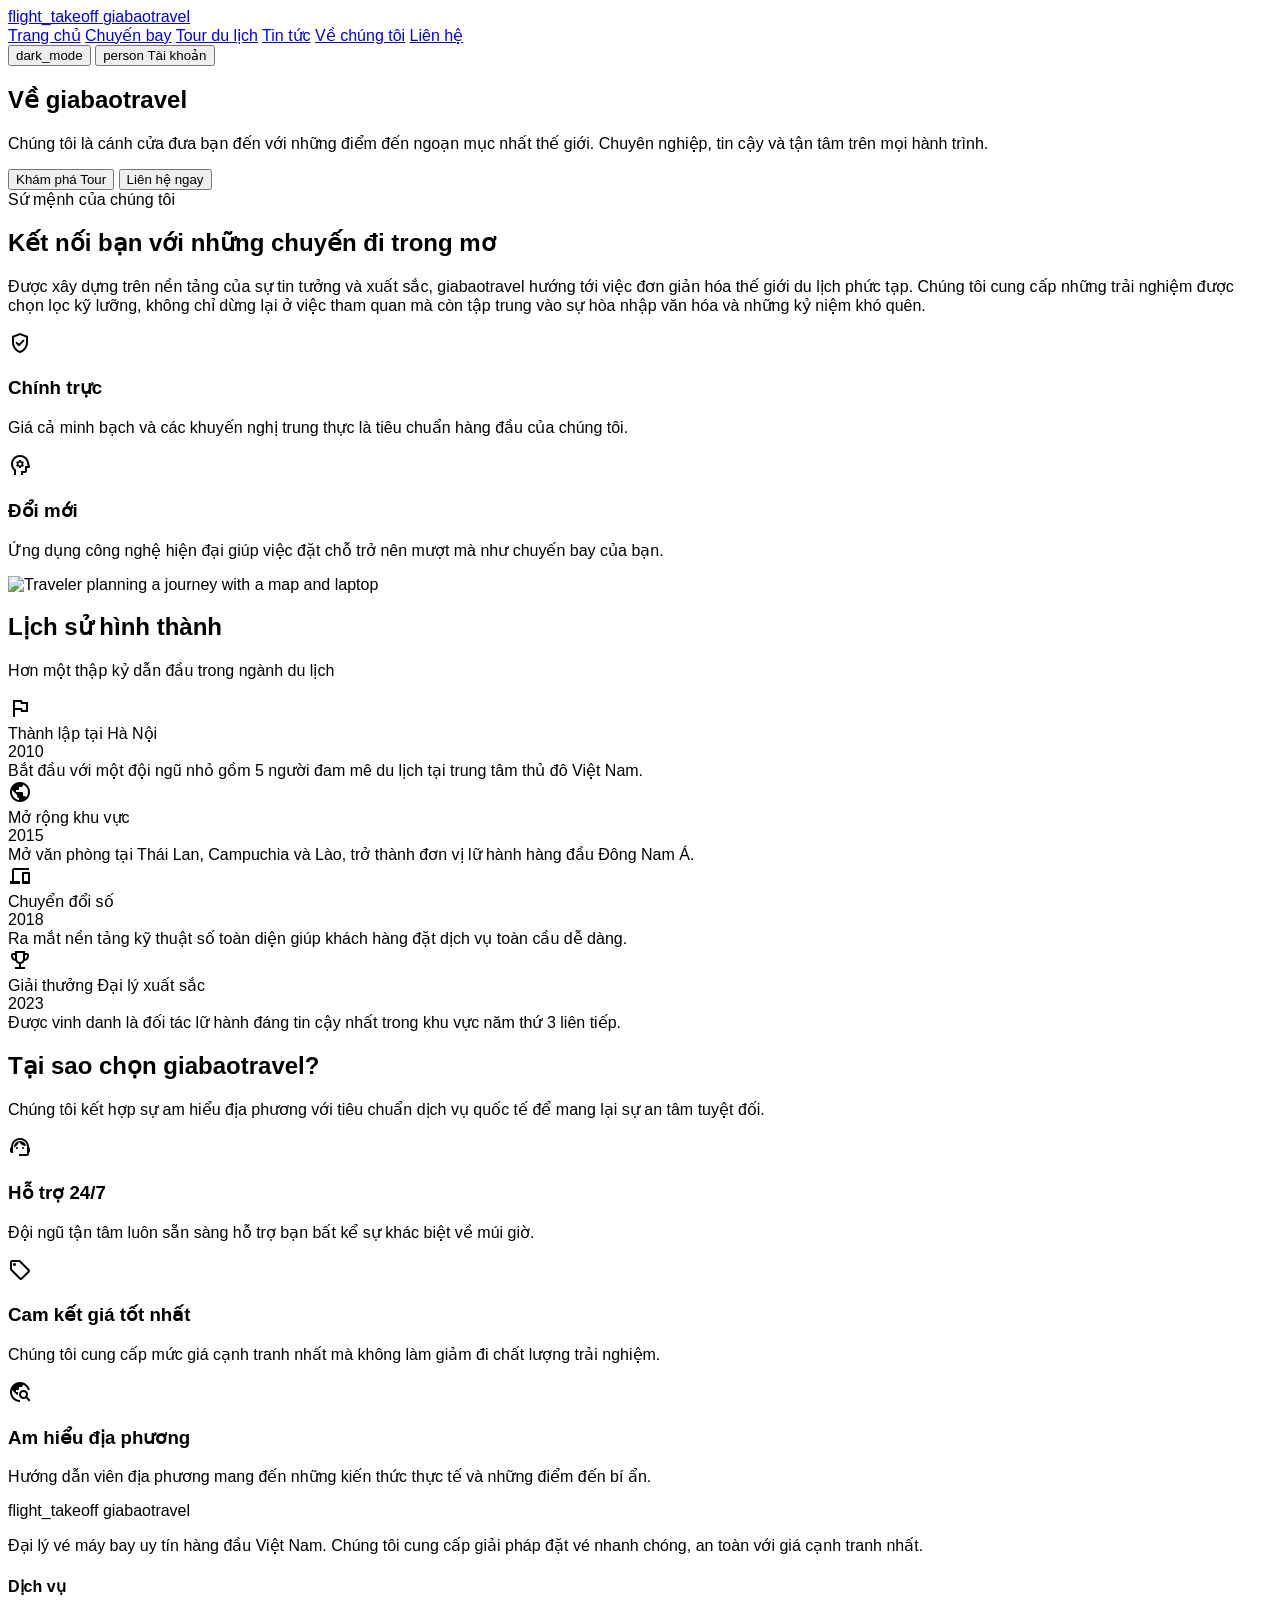
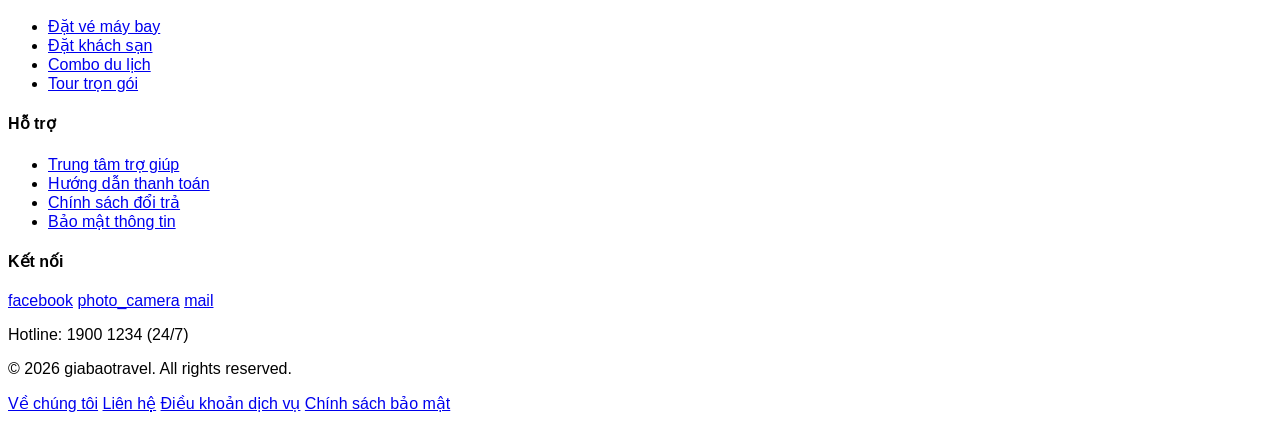
==== about.html @ 5be8aa8f "truonghd fĩ" ====
<!DOCTYPE html>
<html lang="vi">

<head>
    <meta charset="utf-8" />
    <meta content="width=device-width, initial-scale=1.0" name="viewport" />
    <title>Giới thiệu - giabaotravel</title>
    <script src="https://cdn.tailwindcss.com?plugins=forms,container-queries"></script>
    <link href="https://fonts.googleapis.com/css2?family=Plus+Jakarta+Sans:wght@400;500;600;700;800&amp;display=swap"
        rel="stylesheet" />
    <link
        href="https://fonts.googleapis.com/css2?family=Material+Symbols+Outlined:wght,FILL@100..700,0..1&amp;display=swap"
        rel="stylesheet" />
    <script id="tailwind-config">
        tailwind.config = {
            darkMode: "class",
            theme: {
                extend: {
                    colors: {
                        "primary": "#137fec",
                        "background-light": "#f6f7f8",
                        "background-dark": "#101922",
                    },
                    fontFamily: {
                        "display": ["Inter"]
                    },
                    borderRadius: { "DEFAULT": "0.25rem", "lg": "0.5rem", "xl": "0.75rem", "full": "9999px" },
                },
            },
        }
    </script>
    <style>
        body {
            font-family: 'Inter', sans-serif;
        }

        .material-symbols-outlined {
            font-variation-settings: 'FILL' 0, 'wght' 400, 'GRAD' 0, 'opsz' 24;
        }
    </style>
</head>

<body class="bg-background-light dark:bg-background-dark text-slate-900 dark:text-slate-100">
    <div class="layout-container flex h-full grow flex-col">
            <header class="bg-primary text-white py-4 shadow-lg sticky top-0 z-50">
        <div class="container mx-auto px-6 flex justify-between items-center">
            <a href="index.html" class="flex items-center space-x-2">
                <span class="material-icons text-3xl">flight_takeoff</span>
                <span class="text-2xl font-bold tracking-tight">giabaotravel</span>
            </a>
            <nav class="hidden md:flex space-x-6 font-medium">
                <a class="hover:text-blue-200 transition " href="index.html">Trang chủ</a>
                <a class="hover:text-blue-200 transition " href="schedule.html">Chuyến bay</a>
                <a class="hover:text-blue-200 transition " href="detail.html">Tour du lịch</a>
                <a class="hover:text-blue-200 transition " href="blog.html">Tin tức</a>
                <a class="hover:text-blue-200 transition border-b-2 border-white pb-1 font-bold" href="about.html">Về chúng tôi</a>
                <a class="hover:text-blue-200 transition " href="contact.html">Liên hệ</a>
            </nav>
            <div class="flex items-center space-x-4">
                <button class="p-2 rounded-full hover:bg-blue-600 transition"
                    onclick="document.documentElement.classList.toggle('dark')">
                    <span class="material-icons">dark_mode</span>
                </button>
                <button
                    class="bg-white text-primary px-5 py-2 rounded-full font-semibold flex items-center space-x-2 hover:bg-blue-50 transition shadow-md">
                    <span class="material-icons text-sm">person</span>
                    <span class="hidden sm:inline">Tài khoản</span>
                </button>
            </div>
        </div>
    </header>
        <main class="flex-1">
            <section class="relative h-[500px] w-full flex items-center justify-center overflow-hidden">
                <div class="absolute inset-0 bg-cover bg-center"
                    data-alt="Majestic mountain landscape with crystal clear lake"
                    style='background-image: linear-gradient(rgba(0, 0, 0, 0.4), rgba(0, 0, 0, 0.6)), url("https://lh3.googleusercontent.com/aida-public/[base64]");'>
                </div>
                <div class="relative z-10 text-center px-4 max-w-4xl">
                    <h1 class="text-white text-5xl md:text-6xl font-black mb-6 tracking-tight">Về giabaotravel</h1>
                    <p class="text-white/90 text-lg md:text-xl font-medium max-w-2xl mx-auto">
                        Chúng tôi là cánh cửa đưa bạn đến với những điểm đến ngoạn mục nhất thế giới. Chuyên nghiệp, tin
                        cậy và tận tâm trên mọi hành trình.
                    </p>
                    <div class="mt-10 flex justify-center gap-4">
                        <button
                            class="bg-primary text-white px-8 py-3 rounded-lg font-bold text-lg hover:scale-105 transition-transform">Khám
                            phá Tour</button>
                        <button
                            class="bg-white/20 backdrop-blur-md text-white border border-white/30 px-8 py-3 rounded-lg font-bold text-lg hover:bg-white/30 transition-all">Liên
                            hệ ngay</button>
                    </div>
                </div>
            </section>
            <div class="max-w-7xl mx-auto px-6 lg:px-10 py-16">
                <section class="mb-20">
                    <div class="flex flex-col lg:flex-row gap-12 items-center">
                        <div class="flex-1">
                            <span class="text-primary font-bold tracking-widest uppercase text-sm">Sứ mệnh của chúng
                                tôi</span>
                            <h2 class="text-slate-900 dark:text-slate-100 text-4xl font-black mt-4 mb-6 leading-tight">
                                Kết nối bạn với những chuyến đi trong mơ</h2>
                            <p class="text-slate-600 dark:text-slate-400 text-lg leading-relaxed mb-6">
                                Được xây dựng trên nền tảng của sự tin tưởng và xuất sắc, giabaotravel hướng tới việc
                                đơn giản hóa thế giới du lịch phức tạp. Chúng tôi cung cấp những trải nghiệm được chọn
                                lọc kỹ lưỡng, không chỉ dừng lại ở việc tham quan mà còn tập trung vào sự hòa nhập văn
                                hóa và những kỷ niệm khó quên.
                            </p>
                            <div class="grid grid-cols-1 md:grid-cols-2 gap-6">
                                <div
                                    class="p-5 rounded-xl border border-slate-200 dark:border-slate-800 bg-white dark:bg-background-dark shadow-sm">
                                    <span
                                        class="material-symbols-outlined text-primary text-3xl mb-3">verified_user</span>
                                    <h3 class="font-bold text-lg mb-2">Chính trực</h3>
                                    <p class="text-slate-500 text-sm">Giá cả minh bạch và các khuyến nghị trung thực là
                                        tiêu chuẩn hàng đầu của chúng tôi.</p>
                                </div>
                                <div
                                    class="p-5 rounded-xl border border-slate-200 dark:border-slate-800 bg-white dark:bg-background-dark shadow-sm">
                                    <span class="material-symbols-outlined text-primary text-3xl mb-3">psychology</span>
                                    <h3 class="font-bold text-lg mb-2">Đổi mới</h3>
                                    <p class="text-slate-500 text-sm">Ứng dụng công nghệ hiện đại giúp việc đặt chỗ trở
                                        nên mượt mà như chuyến bay của bạn.</p>
                                </div>
                            </div>
                        </div>
                        <div class="flex-1 w-full">
                            <div class="aspect-video rounded-2xl overflow-hidden shadow-2xl relative">
                                <img alt="Traveler planning a journey with a map and laptop"
                                    class="w-full h-full object-cover"
                                    src="https://lh3.googleusercontent.com/aida-public/[base64]" />
                            </div>
                        </div>
                    </div>
                </section>
                <section class="mb-20 py-12 bg-slate-50 dark:bg-slate-900/50 rounded-3xl px-8">
                    <div class="text-center mb-16">
                        <h2 class="text-slate-900 dark:text-slate-100 text-4xl font-black">Lịch sử hình thành</h2>
                        <p class="text-slate-500 mt-4">Hơn một thập kỷ dẫn đầu trong ngành du lịch</p>
                    </div>
                    <div
                        class="relative space-y-8 before:absolute before:inset-0 before:ml-5 before:-translate-x-px md:before:mx-auto md:before:translate-x-0 before:h-full before:w-0.5 before:bg-gradient-to-b before:from-transparent before:via-slate-300 before:to-transparent">
                        <div
                            class="relative flex items-center justify-between md:justify-normal md:odd:flex-row-reverse group is-active">
                            <div
                                class="flex items-center justify-center w-10 h-10 rounded-full border border-white bg-slate-300 dark:bg-slate-700 text-slate-500 group-[.is-active]:bg-primary group-[.is-active]:text-white shadow shrink-0 md:order-1 md:group-odd:-translate-x-1/2 md:group-even:translate-x-1/2 transition-colors duration-500">
                                <span class="material-symbols-outlined text-[18px]">flag</span>
                            </div>
                            <div
                                class="w-[calc(100%-4rem)] md:w-[45%] p-6 rounded-xl border border-slate-200 dark:border-slate-800 bg-white dark:bg-background-dark shadow-sm">
                                <div class="flex items-center justify-between space-x-2 mb-1">
                                    <div class="font-bold text-slate-900 dark:text-slate-100">Thành lập tại Hà Nội</div>
                                    <time class="font-display font-bold text-primary">2010</time>
                                </div>
                                <div class="text-slate-500 text-sm">Bắt đầu với một đội ngũ nhỏ gồm 5 người đam mê du
                                    lịch tại trung tâm thủ đô Việt Nam.</div>
                            </div>
                        </div>
                        <div
                            class="relative flex items-center justify-between md:justify-normal md:odd:flex-row-reverse group">
                            <div
                                class="flex items-center justify-center w-10 h-10 rounded-full border border-white bg-slate-300 dark:bg-slate-700 text-slate-500 group-[.is-active]:bg-primary group-[.is-active]:text-white shadow shrink-0 md:order-1 md:group-odd:-translate-x-1/2 md:group-even:translate-x-1/2">
                                <span class="material-symbols-outlined text-[18px]">public</span>
                            </div>
                            <div
                                class="w-[calc(100%-4rem)] md:w-[45%] p-6 rounded-xl border border-slate-200 dark:border-slate-800 bg-white dark:bg-background-dark shadow-sm">
                                <div class="flex items-center justify-between space-x-2 mb-1">
                                    <div class="font-bold text-slate-900 dark:text-slate-100">Mở rộng khu vực</div>
                                    <time class="font-display font-bold text-primary">2015</time>
                                </div>
                                <div class="text-slate-500 text-sm">Mở văn phòng tại Thái Lan, Campuchia và Lào, trở
                                    thành đơn vị lữ hành hàng đầu Đông Nam Á.</div>
                            </div>
                        </div>
                        <div
                            class="relative flex items-center justify-between md:justify-normal md:odd:flex-row-reverse group">
                            <div
                                class="flex items-center justify-center w-10 h-10 rounded-full border border-white bg-slate-300 dark:bg-slate-700 text-slate-500 group-[.is-active]:bg-primary group-[.is-active]:text-white shadow shrink-0 md:order-1 md:group-odd:-translate-x-1/2 md:group-even:translate-x-1/2">
                                <span class="material-symbols-outlined text-[18px]">devices</span>
                            </div>
                            <div
                                class="w-[calc(100%-4rem)] md:w-[45%] p-6 rounded-xl border border-slate-200 dark:border-slate-800 bg-white dark:bg-background-dark shadow-sm">
                                <div class="flex items-center justify-between space-x-2 mb-1">
                                    <div class="font-bold text-slate-900 dark:text-slate-100">Chuyển đổi số</div>
                                    <time class="font-display font-bold text-primary">2018</time>
                                </div>
                                <div class="text-slate-500 text-sm">Ra mắt nền tảng kỹ thuật số toàn diện giúp khách
                                    hàng đặt dịch vụ toàn cầu dễ dàng.</div>
                            </div>
                        </div>
                        <div
                            class="relative flex items-center justify-between md:justify-normal md:odd:flex-row-reverse group">
                            <div
                                class="flex items-center justify-center w-10 h-10 rounded-full border border-white bg-slate-300 dark:bg-slate-700 text-slate-500 group-[.is-active]:bg-primary group-[.is-active]:text-white shadow shrink-0 md:order-1 md:group-odd:-translate-x-1/2 md:group-even:translate-x-1/2">
                                <span class="material-symbols-outlined text-[18px]">trophy</span>
                            </div>
                            <div
                                class="w-[calc(100%-4rem)] md:w-[45%] p-6 rounded-xl border border-slate-200 dark:border-slate-800 bg-white dark:bg-background-dark shadow-sm">
                                <div class="flex items-center justify-between space-x-2 mb-1">
                                    <div class="font-bold text-slate-900 dark:text-slate-100">Giải thưởng Đại lý xuất
                                        sắc</div>
                                    <time class="font-display font-bold text-primary">2023</time>
                                </div>
                                <div class="text-slate-500 text-sm">Được vinh danh là đối tác lữ hành đáng tin cậy nhất
                                    trong khu vực năm thứ 3 liên tiếp.</div>
                            </div>
                        </div>
                    </div>
                </section>
                <section class="mb-10">
                    <div class="text-center mb-12">
                        <h2 class="text-slate-900 dark:text-slate-100 text-4xl font-black">Tại sao chọn giabaotravel?
                        </h2>
                        <p class="text-slate-500 mt-4 max-w-2xl mx-auto">Chúng tôi kết hợp sự am hiểu địa phương với
                            tiêu chuẩn dịch vụ quốc tế để mang lại sự an tâm tuyệt đối.</p>
                    </div>
                    <div class="grid grid-cols-1 md:grid-cols-3 gap-8">
                        <div
                            class="flex flex-col items-center text-center p-8 rounded-2xl bg-primary/5 dark:bg-primary/10 border border-primary/10">
                            <div
                                class="size-16 rounded-full bg-primary text-white flex items-center justify-center mb-6">
                                <span class="material-symbols-outlined text-4xl">support_agent</span>
                            </div>
                            <h3 class="text-xl font-bold mb-4">Hỗ trợ 24/7</h3>
                            <p class="text-slate-600 dark:text-slate-400">Đội ngũ tận tâm luôn sẵn sàng hỗ trợ bạn bất
                                kể sự khác biệt về múi giờ.</p>
                        </div>
                        <div
                            class="flex flex-col items-center text-center p-8 rounded-2xl bg-primary/5 dark:bg-primary/10 border border-primary/10">
                            <div
                                class="size-16 rounded-full bg-primary text-white flex items-center justify-center mb-6">
                                <span class="material-symbols-outlined text-4xl">sell</span>
                            </div>
                            <h3 class="text-xl font-bold mb-4">Cam kết giá tốt nhất</h3>
                            <p class="text-slate-600 dark:text-slate-400">Chúng tôi cung cấp mức giá cạnh tranh nhất mà
                                không làm giảm đi chất lượng trải nghiệm.</p>
                        </div>
                        <div
                            class="flex flex-col items-center text-center p-8 rounded-2xl bg-primary/5 dark:bg-primary/10 border border-primary/10">
                            <div
                                class="size-16 rounded-full bg-primary text-white flex items-center justify-center mb-6">
                                <span class="material-symbols-outlined text-4xl">travel_explore</span>
                            </div>
                            <h3 class="text-xl font-bold mb-4">Am hiểu địa phương</h3>
                            <p class="text-slate-600 dark:text-slate-400">Hướng dẫn viên địa phương mang đến những kiến
                                thức thực tế và những điểm đến bí ẩn.</p>
                        </div>
                    </div>
                </section>
            </div>
        </main>
            <footer class="bg-slate-100 dark:bg-slate-900 border-t border-slate-200 dark:border-slate-800 py-12 mt-auto">
        <div class="container mx-auto px-6 max-w-7xl">
            <div class="grid grid-cols-1 md:grid-cols-4 gap-12 mb-12">
                <div class="space-y-4">
                    <div class="flex items-center space-x-2 text-primary">
                        <span class="material-icons text-2xl">flight_takeoff</span>
                        <span class="text-xl font-bold tracking-tight">giabaotravel</span>
                    </div>
                    <p class="text-slate-500 dark:text-slate-400 text-sm leading-relaxed">
                        Đại lý vé máy bay uy tín hàng đầu Việt Nam. Chúng tôi cung cấp giải pháp đặt vé nhanh chóng, an toàn với giá cạnh tranh nhất.
                    </p>
                </div>
                <div>
                    <h4 class="text-slate-900 dark:text-white font-bold mb-4">Dịch vụ</h4>
                    <ul class="text-slate-500 dark:text-slate-400 text-sm space-y-2">
                        <li><a class="hover:text-primary transition" href="schedule.html">Đặt vé máy bay</a></li>
                        <li><a class="hover:text-primary transition" href="detail.html">Đặt khách sạn</a></li>
                        <li><a class="hover:text-primary transition" href="#">Combo du lịch</a></li>
                        <li><a class="hover:text-primary transition" href="detail.html">Tour trọn gói</a></li>
                    </ul>
                </div>
                <div>
                    <h4 class="text-slate-900 dark:text-white font-bold mb-4">Hỗ trợ</h4>
                    <ul class="text-slate-500 dark:text-slate-400 text-sm space-y-2">
                        <li><a class="hover:text-primary transition" href="contact.html">Trung tâm trợ giúp</a></li>
                        <li><a class="hover:text-primary transition" href="#">Hướng dẫn thanh toán</a></li>
                        <li><a class="hover:text-primary transition" href="#">Chính sách đổi trả</a></li>
                        <li><a class="hover:text-primary transition" href="#">Bảo mật thông tin</a></li>
                    </ul>
                </div>
                <div>
                    <h4 class="text-slate-900 dark:text-white font-bold mb-4">Kết nối</h4>
                    <div class="flex space-x-4 mb-4">
                        <a class="bg-white dark:bg-slate-800 p-2 rounded-full shadow-sm hover:text-primary transition" href="#"><span class="material-icons">facebook</span></a>
                        <a class="bg-white dark:bg-slate-800 p-2 rounded-full shadow-sm hover:text-primary transition" href="#"><span class="material-icons">photo_camera</span></a>
                        <a class="bg-white dark:bg-slate-800 p-2 rounded-full shadow-sm hover:text-primary transition" href="#"><span class="material-icons">mail</span></a>
                    </div>
                    <p class="text-xs text-slate-500 mt-2">Hotline: 1900 1234 (24/7)</p>
                </div>
            </div>
            <div class="border-t border-slate-200 dark:border-slate-800 pt-8 flex flex-col md:flex-row items-center justify-between text-xs text-slate-500 space-y-4 md:space-y-0">
                <p>© 2026 giabaotravel. All rights reserved.</p>
                <div class="flex space-x-6">
                    <a class="hover:text-primary transition" href="about.html">Về chúng tôi</a>
                    <a class="hover:text-primary transition" href="contact.html">Liên hệ</a>
                    <a class="hover:text-primary transition" href="#">Điều khoản dịch vụ</a>
                    <a class="hover:text-primary transition" href="#">Chính sách bảo mật</a>
                </div>
            </div>
        </div>
    </footer>
    </div>
</body>

</html>
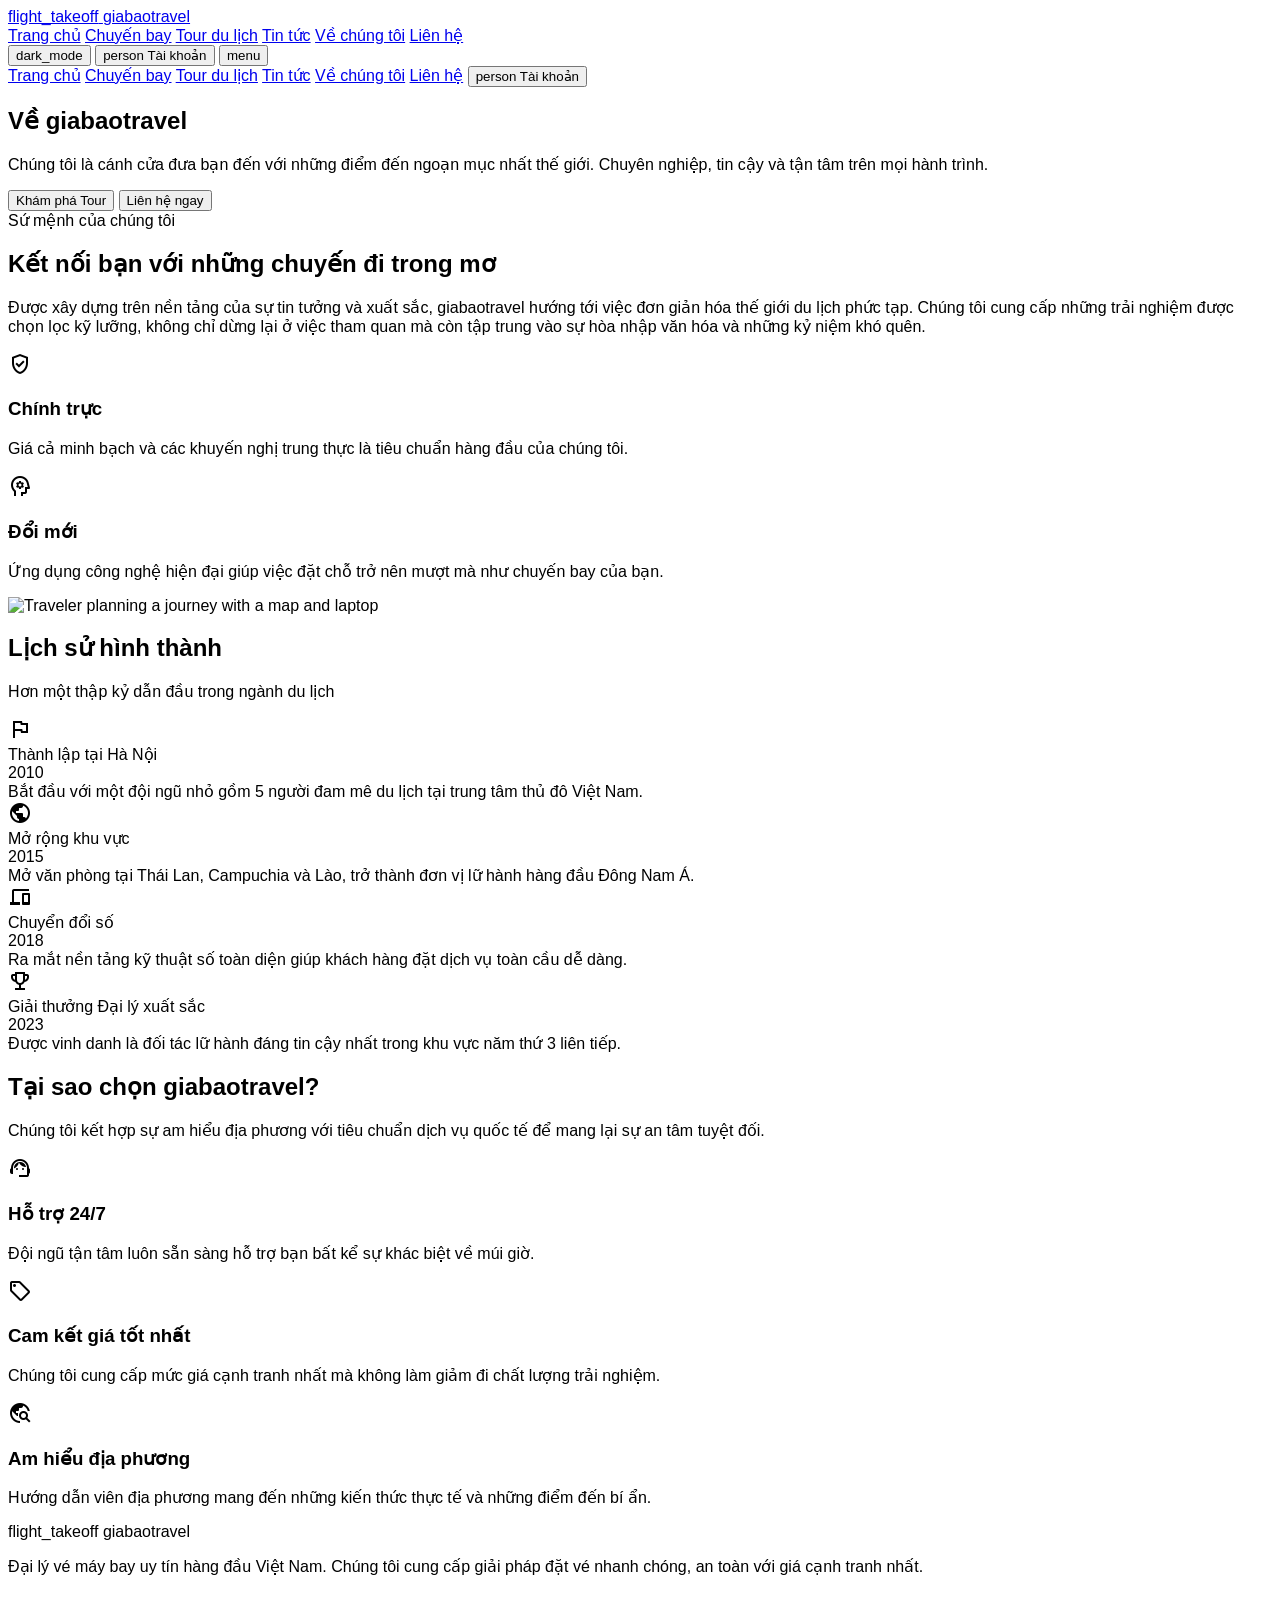
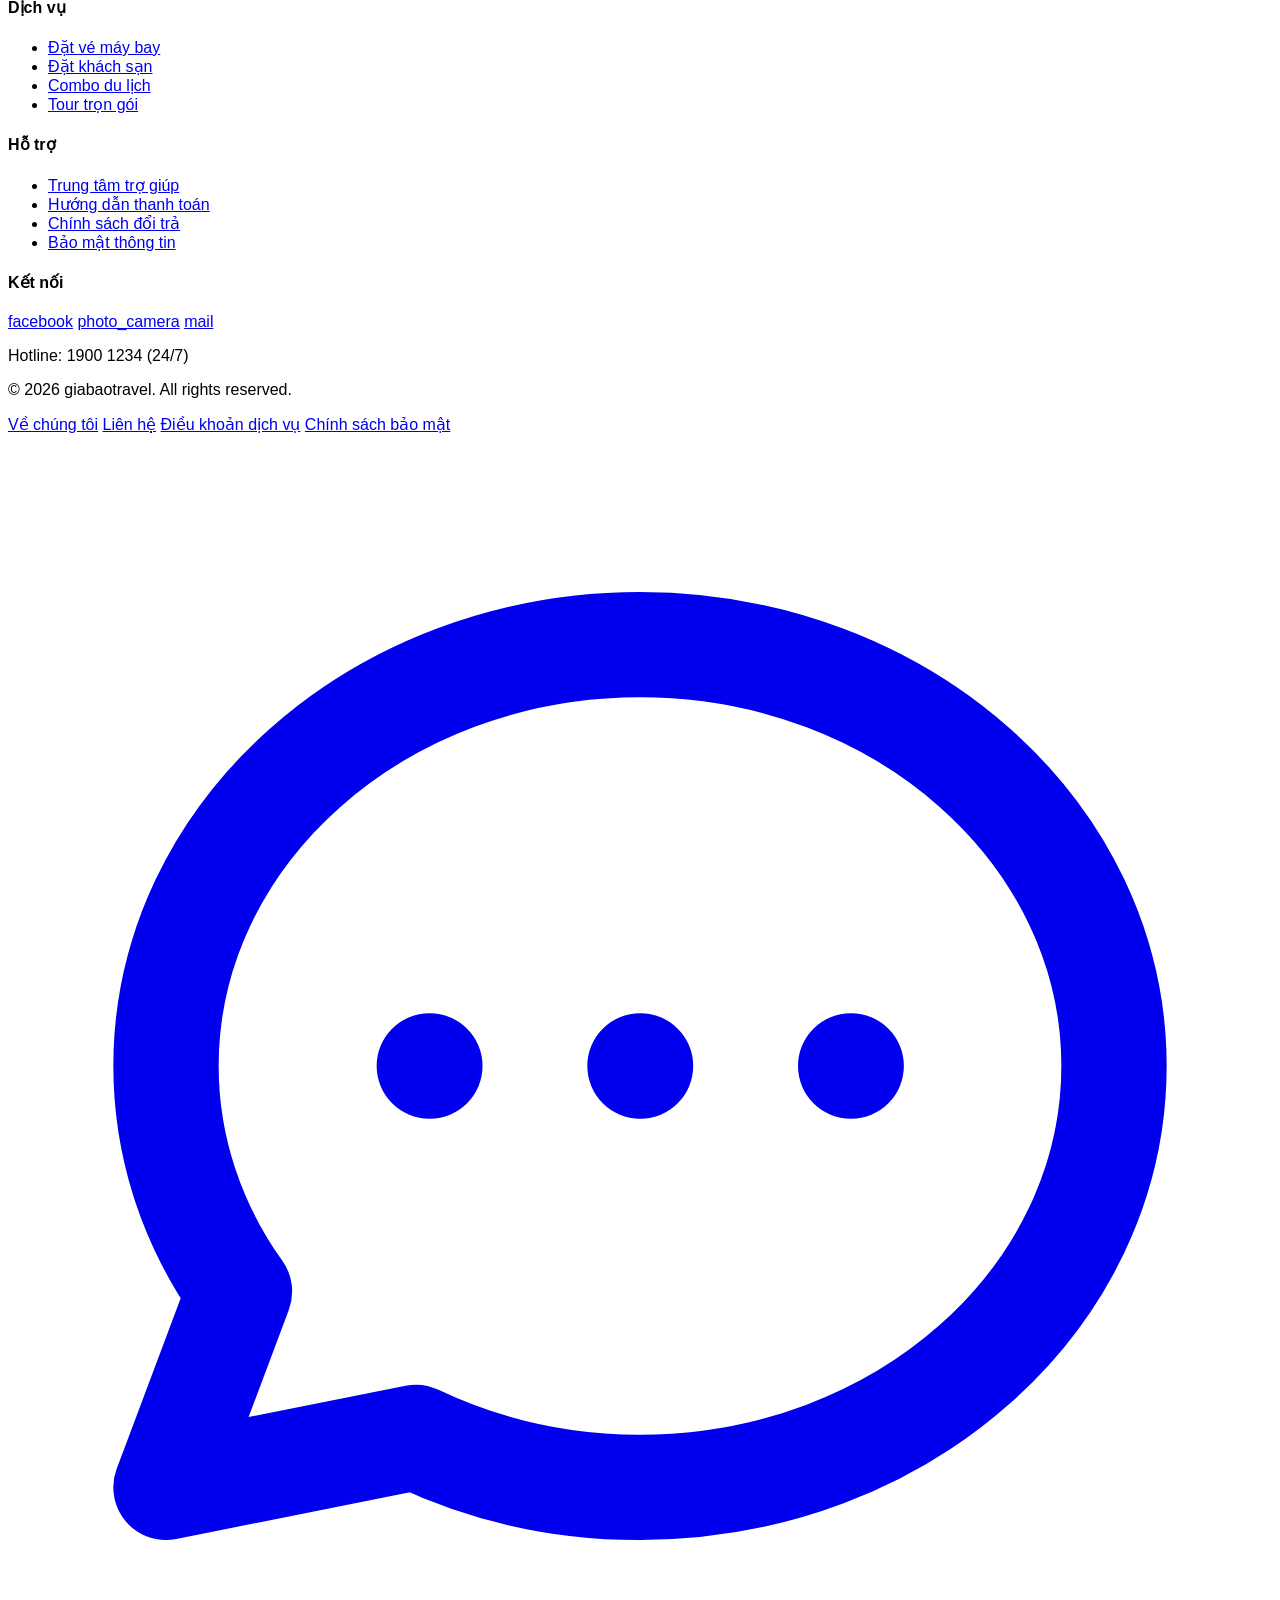
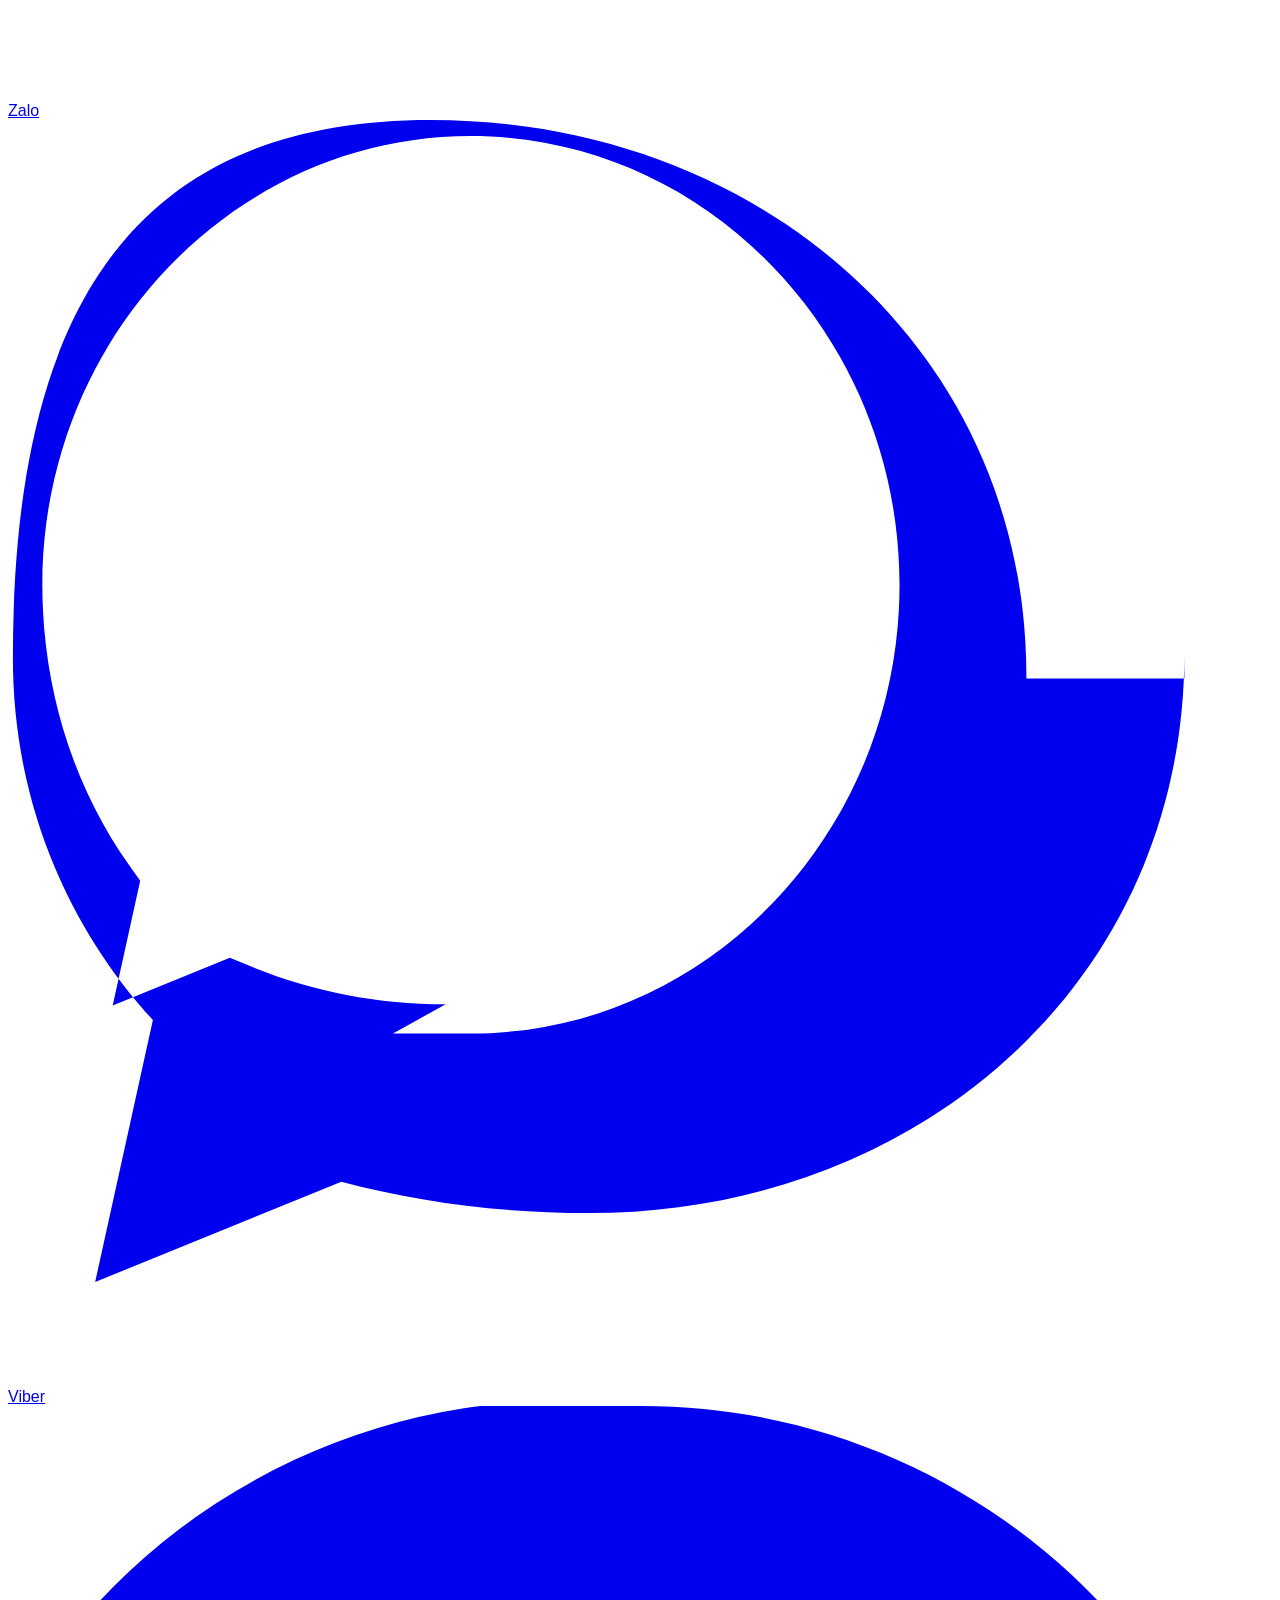
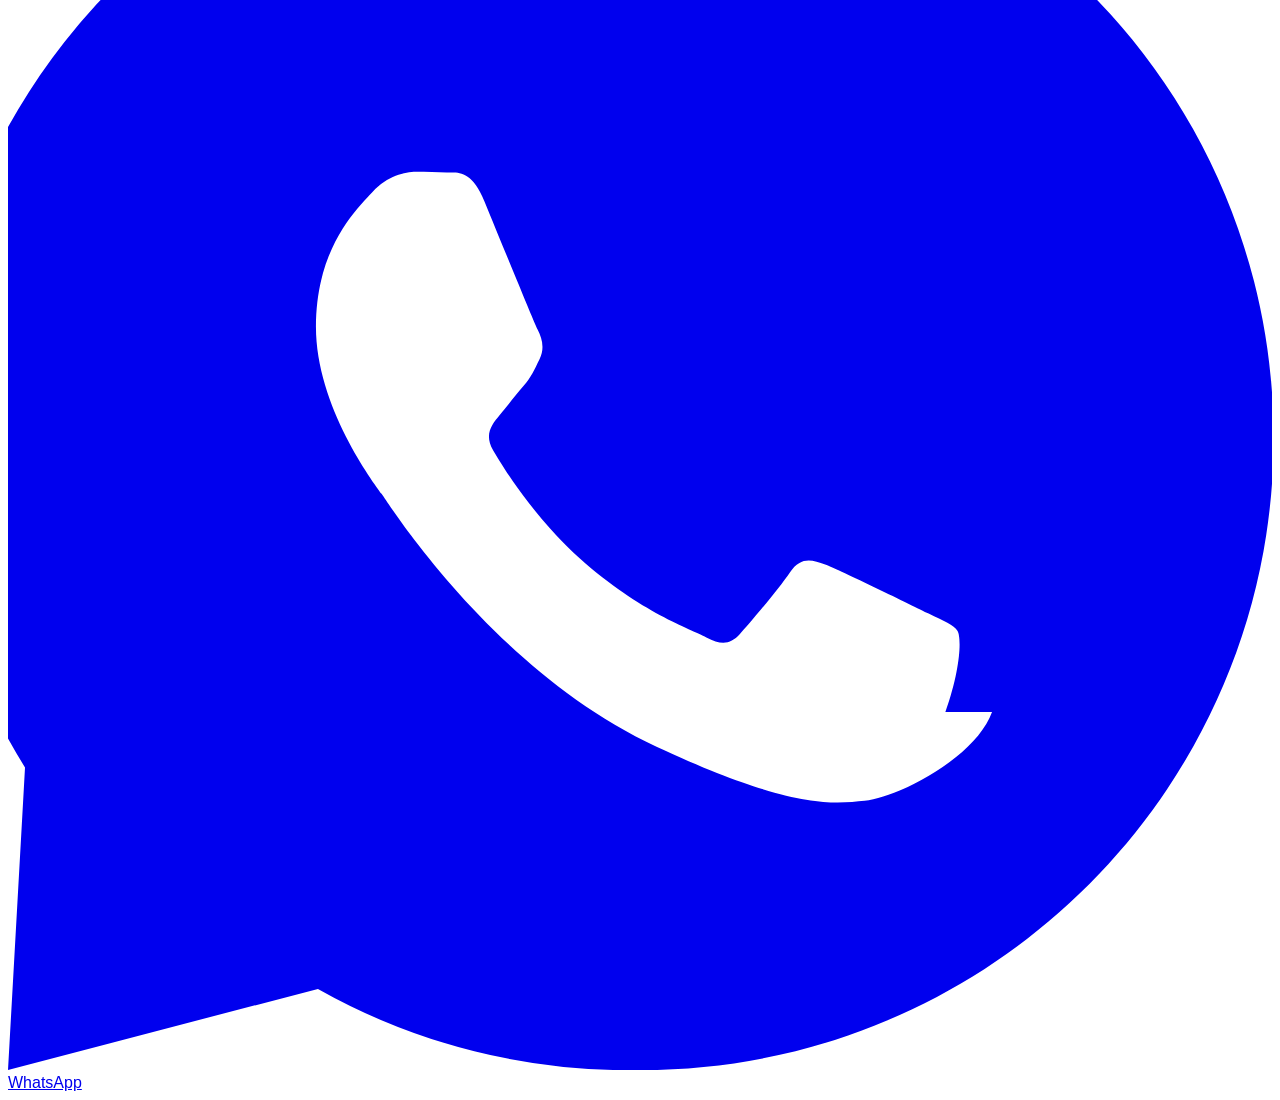
==== commit 4437cc6f: "truonghd - fix" ====
--- a/about.html
+++ b/about.html
@@ -42,32 +42,74 @@
 
 <body class="bg-background-light dark:bg-background-dark text-slate-900 dark:text-slate-100">
     <div class="layout-container flex h-full grow flex-col">
-            <header class="bg-primary text-white py-4 shadow-lg sticky top-0 z-50">
+                <header class="bg-primary text-white py-4 shadow-lg sticky top-0 z-50">
         <div class="container mx-auto px-6 flex justify-between items-center">
-            <a href="index.html" class="flex items-center space-x-2">
+            <a href="index.html" class="flex items-center space-x-2 z-50 relative">
                 <span class="material-icons text-3xl">flight_takeoff</span>
                 <span class="text-2xl font-bold tracking-tight">giabaotravel</span>
             </a>
+            
+            <!-- Desktop Navigation -->
             <nav class="hidden md:flex space-x-6 font-medium">
-                <a class="hover:text-blue-200 transition " href="index.html">Trang chủ</a>
-                <a class="hover:text-blue-200 transition " href="schedule.html">Chuyến bay</a>
-                <a class="hover:text-blue-200 transition " href="detail.html">Tour du lịch</a>
-                <a class="hover:text-blue-200 transition " href="blog.html">Tin tức</a>
-                <a class="hover:text-blue-200 transition border-b-2 border-white pb-1 font-bold" href="about.html">Về chúng tôi</a>
-                <a class="hover:text-blue-200 transition " href="contact.html">Liên hệ</a>
+                <a class="hover:text-blue-200 transition inline-block" href="index.html">Trang chủ</a>
+                <a class="hover:text-blue-200 transition inline-block" href="schedule.html">Chuyến bay</a>
+                <a class="hover:text-blue-200 transition inline-block" href="detail.html">Tour du lịch</a>
+                <a class="hover:text-blue-200 transition inline-block" href="blog.html">Tin tức</a>
+                <a class="hover:text-blue-200 transition border-b-2 border-white pb-1 font-bold inline-block" href="about.html">Về chúng tôi</a>
+                <a class="hover:text-blue-200 transition inline-block" href="contact.html">Liên hệ</a>
             </nav>
-            <div class="flex items-center space-x-4">
-                <button class="p-2 rounded-full hover:bg-blue-600 transition"
-                    onclick="document.documentElement.classList.toggle('dark')">
+            
+            <div class="flex items-center space-x-4 z-50 relative">
+                <button class="p-2 md:p-2 rounded-full hover:bg-blue-600 transition"
+                    onclick="document.documentElement.classList.toggle('dark')" title="Bật/Tắt Dark Mode">
                     <span class="material-icons">dark_mode</span>
                 </button>
                 <button
-                    class="bg-white text-primary px-5 py-2 rounded-full font-semibold flex items-center space-x-2 hover:bg-blue-50 transition shadow-md">
+                    class="bg-white text-primary px-4 md:px-5 py-2 rounded-full font-semibold hidden sm:flex items-center space-x-2 hover:bg-blue-50 transition shadow-md">
                     <span class="material-icons text-sm">person</span>
-                    <span class="hidden sm:inline">Tài khoản</span>
+                    <span>Tài khoản</span>
+                </button>
+                
+                <!-- Mobile Menu Toggle Button -->
+                <button id="mobile-menu-btn" class="md:hidden p-2 rounded-full hover:bg-blue-600 transition focus:outline-none">
+                    <span class="material-icons">menu</span>
                 </button>
             </div>
         </div>
+
+        <!-- Mobile Navigation Menu -->
+        <div id="mobile-menu" class="hidden md:hidden absolute top-full left-0 w-full bg-primary/95 backdrop-blur-md border-t border-blue-700 shadow-xl overflow-hidden transition-all duration-300">
+            <nav class="flex flex-col px-6 py-4 space-y-4 font-medium pb-6">
+                <a class="hover:text-blue-200 transition block inline-block" href="index.html">Trang chủ</a>
+                <a class="hover:text-blue-200 transition block inline-block" href="schedule.html">Chuyến bay</a>
+                <a class="hover:text-blue-200 transition block inline-block" href="detail.html">Tour du lịch</a>
+                <a class="hover:text-blue-200 transition block inline-block" href="blog.html">Tin tức</a>
+                <a class="hover:text-blue-200 transition block border-b-2 border-white pb-1 font-bold inline-block" href="about.html">Về chúng tôi</a>
+                <a class="hover:text-blue-200 transition block inline-block" href="contact.html">Liên hệ</a>
+                <button class="bg-white text-primary px-5 py-3 rounded-xl font-bold flex items-center justify-center space-x-2 mt-4 sm:hidden w-full shadow-md">
+                    <span class="material-icons text-sm">person</span>
+                    <span>Tài khoản</span>
+                </button>
+            </nav>
+        </div>
+        
+        <script>
+            document.addEventListener('DOMContentLoaded', () => {
+                const btn = document.getElementById('mobile-menu-btn');
+                const menu = document.getElementById('mobile-menu');
+                if (btn && menu) {
+                    btn.addEventListener('click', () => {
+                        menu.classList.toggle('hidden');
+                        const icon = btn.querySelector('.material-icons');
+                        if (menu.classList.contains('hidden')) {
+                            icon.textContent = 'menu';
+                        } else {
+                            icon.textContent = 'close';
+                        }
+                    });
+                }
+            });
+        </script>
     </header>
         <main class="flex-1">
             <section class="relative h-[500px] w-full flex items-center justify-center overflow-hidden">
@@ -300,6 +342,26 @@
         </div>
     </footer>
     </div>
+
+    <!-- Floating Contact Bar -->
+    <div class="fixed bottom-6 right-6 flex flex-col space-y-3 z-[9999]">
+        <!-- Zalo -->
+        <a href="https://zalo.me/0912345678" target="_blank" class="w-12 h-12 bg-[#0068FF] rounded-full flex items-center justify-center shadow-lg hover:scale-110 transition-transform hover:shadow-xl relative group cursor-pointer border-2 border-white dark:border-slate-800">
+            <svg class="w-6 h-6 text-white" fill="none" viewBox="0 0 24 24" stroke="currentColor" stroke-width="2"><path stroke-linecap="round" stroke-linejoin="round" d="M8 12h.01M12 12h.01M16 12h.01M21 12c0 4.418-4.03 8-9 8a9.863 9.863 0 01-4.255-.949L3 20l1.395-3.72C3.512 15.042 3 13.574 3 12c0-4.418 4.03-8 9-8s9 3.582 9 8z"></path></svg>
+            <span class="absolute right-full mr-3 bg-white text-slate-800 text-xs font-bold px-3 py-1.5 rounded-lg shadow-md opacity-0 group-hover:opacity-100 transition-opacity whitespace-nowrap pointer-events-none">Zalo</span>
+        </a>
+        <!-- Viber -->
+        <a href="viber://chat?number=0912345678" target="_blank" class="w-12 h-12 bg-[#7360F2] rounded-full flex items-center justify-center shadow-lg hover:scale-110 transition-transform hover:shadow-xl relative group cursor-pointer border-2 border-white dark:border-slate-800">
+            <svg class="w-6 h-6 text-white" fill="currentColor" viewBox="0 0 24 24"><path d="M19.336 10.605c.026-6.17-5.008-10.605-11.31-10.605C1.868 0 .093 4.312.093 10.222c0 2.545.926 4.982 2.658 6.865l-1.096 4.978 4.674-1.905c1.474.39 3.036.594 4.697.594 6.302 0 11.31-4.435 11.31-10.6050v.456zM8.31 16.79c-1.334 0-2.6-.264-3.76-.745l-.338-.14-2.224.908.522-2.37-.17-.238c-1.1-1.533-1.688-3.41-1.688-5.38 0-4.696 3.65-8.52 8.136-8.52 4.49 0 8.14 3.824 8.14 8.52 0 4.695-3.65 8.52-8.14 8.52h-1.478z"/></svg>
+            <span class="absolute right-full mr-3 bg-white text-slate-800 text-xs font-bold px-3 py-1.5 rounded-lg shadow-md opacity-0 group-hover:opacity-100 transition-opacity whitespace-nowrap pointer-events-none">Viber</span>
+        </a>
+        <!-- WhatsApp -->
+        <a href="https://wa.me/0912345678" target="_blank" class="w-12 h-12 bg-[#25D366] rounded-full flex items-center justify-center shadow-lg hover:scale-110 transition-transform hover:shadow-xl relative group cursor-pointer border-2 border-white dark:border-slate-800">
+            <svg class="w-7 h-7 text-white" fill="currentColor" viewBox="0 0 24 24"><path d="M12.031 0A12 12 0 00.323 18.257L0 24l5.885-1.54A11.968 11.968 0 0012.031 24c6.626 0 12-5.372 12-12s-5.374-12-12-12zm6.653 17.202c-.302.847-1.749 1.616-2.42 1.685-.603.061-1.383.17-3.95-1.026-3.085-1.433-5.068-4.593-5.221-4.801-.153-.21-1.246-1.664-1.246-3.173 0-1.508.789-2.253 1.074-2.559.283-.306.618-.383.823-.383.204 0 .408.005.587.014.195.009.458-.076.716.549.273.66.93 2.274 1.011 2.438.082.162.137.352.034.557-.101.205-.152.33-.305.512-.152.18-.316.386-.45.549-.144.173-.302.366-.129.664.173.298.77 1.274 1.656 2.065 1.144 1.022 2.107 1.338 2.396 1.493.289.153.46.128.633-.06.173-.187.751-.873.953-1.173.203-.301.405-.251.67-.153.264.098 1.676.789 1.964.933.288.143.481.214.55.333.07.119.07.69-.232 1.537z"/></svg>
+            <span class="absolute right-full mr-3 bg-white text-slate-800 text-xs font-bold px-3 py-1.5 rounded-lg shadow-md opacity-0 group-hover:opacity-100 transition-opacity whitespace-nowrap pointer-events-none">WhatsApp</span>
+        </a>
+    </div>
 </body>
 
+
 </html>
